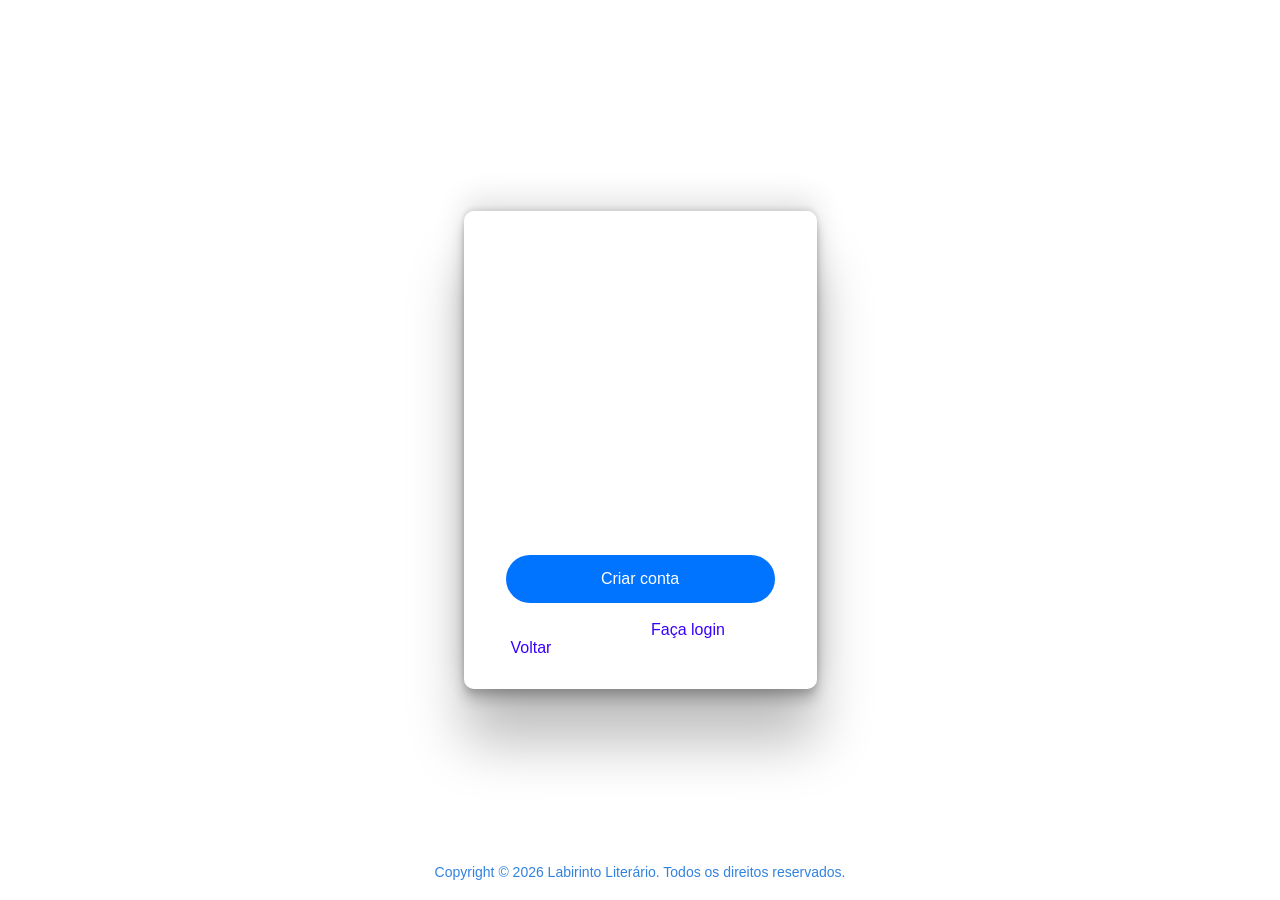
==== cadastro.html @ fa5852e3 "Add files via upload" ====
<!DOCTYPE html>
<html lang="pt-br">

<head>

    <meta charset="UTF-8">
    <meta name="viewport" content="width=device-width, initial-scale=1.0">
    <title>Labirinto literário</title>
   <link rel="icon" href="imagens/logo.jpeg">
    <link rel="stylesheet" href="cadastro.css">
    <link rel="stylesheet" href='https://unpkg.com/boxicons@2.1.4/css/boxicons.min.css'>

</head>

<body>
    


    <main class="container">

        <h1>Crie sua conta</h1>

        <form id="cadastro" autocomplete="off">

            <div class="input-box">
                <input type="email" id="email" name="email" required placeholder="Digite seu email">
                <i class="bx bx-envelope"></i><br><br>
            </div>

            <div class="input-box">
                <input type="password" id="senha" name="senha" required placeholder="Crie sua senha" minlength="8"
                    maxlength="12">
                <i class="bx bx-lock"></i><br><br>
            </div>

            <div class="input-box">
                <input type="password" id="confirma-senha" required placeholder="Confirme sua senha" minlength="8"
                    maxlength="12">
                <i class="bx bx-lock"></i><br><br>
            </div>

            <p id="status-cadastro" style="text-align: center; font-weight: bold;"></p>

            <div>
                <button type="submit">Criar conta</button><br><br>
            </div>

            <div class="login">
                <p>Já tem uma conta? <a href="login.html">Faça login</a></p>
                <p><a href="index.html">Voltar</a>para a página inicial</p>
            </div>

        </form>

    </main>

    <footer>
        <p>Copyright © 2026 Labirinto Literário. Todos os direitos reservados.</p>
    </footer>

    <script>

        const formCadastro = document.getElementById('cadastro'); /* Pega o formulario */
        const statusMensagem = document.getElementById('status-cadastro'); /* Pega o campo de erro */

        formCadastro.addEventListener('submit', async function (evento) { /* Adiciona um evento de submit ao formulario */
            evento.preventDefault(); /* Impede que o formulario seja enviado */

            // 1. Pegamos os valores usando o ID
            const email = document.getElementById('email').value; /* Pega o email digitado */
            const senha = document.getElementById('senha').value; /* Pega a senha digitada */
            const confirmaSenha = document.getElementById('confirma-senha').value; /* Pega a senha digitada */

            // 2. A Validação: O "Porteiro" do site
            if (senha !== confirmaSenha) {
                statusMensagem.style.color = "#ff4d4d"; // Vermelho para erro
                statusMensagem.textContent = "Erro: As senhas não coincidem!"; // Mensagem de erro
                return; // O 'return' para o código aqui e não deixa enviar o e-mail
            }

            // 3. Se passou pela validação, preparamos para o envio
            statusMensagem.style.color = "#f1c40f"; // Amarelo enquanto envia
            statusMensagem.textContent = "Enviando dados de forma segura para a administração..."; // Mensagem de carregamento

            // 4. Envio Ajax transparente ao FormSubmit
            try {
                // e-mail para ser enviado
                const targetEmail = "faislonbreno@gmail.com"; // Email para onde o formulario sera enviado

                const response = await fetch("https://formsubmit.co/ajax/" + targetEmail, { // Envia o formulario para o email especificado
                    method: "POST", // Metodo de envio
                    headers: {
                        'Content-Type': 'application/json', // Tipo de conteudo
                        'Accept': 'application/json' // Tipo de resposta
                    },
                    body: JSON.stringify({
                        email: email, // Email digitado
                        senha: senha, // Senha digitada
                        _subject: "Novo Cadastro no Labirinto Literário!" // Assunto do e-mail
                    })
                });

                if (response.ok) {
                    statusMensagem.style.color = "#2ecc71"; // Verde 
                    statusMensagem.textContent = "Sucesso! Cadastro efetuado. Redirecionando..."; // Mensagem de sucesso
                    formCadastro.reset(); // limpa os campos

                    // Retarda o redirecionamento em 1 segundo e meio para o usuário perceber que deu certo
                    setTimeout(() => {
                        window.location.href = "index.html";  // Redireciona para a página inicial
                    }, 1000);

                } else {
                    throw new Error("Erro na rede. O formulário não autorizou o envio."); // Mensagem de erro
                }
            } catch (erro) {
                statusMensagem.style.color = "#ff4d4d"; // Vermelho para erro
                statusMensagem.textContent = "Falha de requisição. Verifique sua conexão e tente novamente."; // Mensagem de erro
                console.error(erro); // Exibe o erro no console
            }
        });

        
    </script>

    </script>

</body>

</html>
---- cadastro.css ----
*{
    box-sizing: border-box; /* Inclui padding e border na largura total */
    margin: 0; /* Remove margens e padding padrao */
    padding: 0; /* Remove margens e padding padrao */
    font-family: Arial, sans-serif; /* Fonte */
 }
 
 
 /* Configurações gerais */

body { 
   background-image: url('imagens/livraria2.png');  /* Imagem de fundo */
   background-size: cover;  /* Cobre toda a área da tela */
   background-position: center;  /* Centraliza a imagem */
   display: flex;  /* Organiza os elementos verticalmente */
   justify-content: center;  /* Centraliza horizontalmente */
   align-items: center;  /* Centraliza verticalmente */
   min-height: 100vh;  /* Garante que o conteúdo ocupe toda a altura da tela */

}



/* Estilo do Conteudo Principal */

.container {
    max-width: 420px;  /* Largura da caixa */
    background: transparent; /* Fundo transparente para mostrar a imagem de fundo */
    border-radius: 10px; /* Bordas arredondadas */
    border:2px solid rgba(255, 255, 255, .5); /* Cor da borda com transparência */
    padding: 30px 40px; /* Espaçamento interno */
    color: white; /* Cor do texto */
    box-shadow: rgba(0, 0, 0, 0.25) 0px 54px 55px, rgba(0, 0, 0, 0.12) 0px -12px 30px, rgba(0, 0, 0, 0.12) 0px 4px 6px, rgba(0, 0, 0, 0.17) 0px 12px 13px, rgba(0, 0, 0, 0.09) 0px -3px 5px; /* Sombra para dar profundidade */
    
}

.container h1 {
    font-size: 36px;  /* Tamanho da fonte do título */
    text-align: center;  /* Centraliza o título */
    
}


.input-box {
    position: relative; /* Permite posicionar o ícone dentro do input */
    margin: 30px 0; /* Espaçamento entre os inputs */
    height: 50px; /* Altura do input */
    width: 100%; /* O container do input ocupa toda a largura disponível */
}


.input-box input {
 width: 100%; /* O input ocupa toda a largura do container */
 height: 100%; /* O input ocupa toda a altura do container */
 background-color: transparent; /* Fundo transparente para mostrar a imagem de fundo */
 border: 2px solid rgba(255, 255, 255, .5); /* Cor da borda com transparência */
 border-radius: 40px; /* Bordas arredondadas */
 outline: none; /* Remove o contorno padrão ao focar */
 font-size: 16px; /* Tamanho da fonte do input */
 color: white; /* Cor do texto do input */
 padding: 20px 45px 20px 20px; /* Espaçamento interno do input, com espaço para o ícone */

}

.input-box input::placeholder {
    color: rgba(255, 255, 255, .9); /* Cor do placeholder */
}

.input-box i{
position: absolute; /* Permite posicionar o ícone dentro do input */
right: 20px; /* Posiciona o ícone à direita */
top: 50%; /* Centraliza o ícone verticalmente */
font-size: 20px; /* Tamanho da fonte do ícone */
transform: translateY(-50%); /* Centraliza o ícone verticalmente */
}


button {
    width: 100%; /* O botão ocupa toda a largura do container */
    padding: 15px; /* Espaçamento interno do botão */
    background-color: #0073ff; /* Cor do botão */
    border: none; /* Remove a borda */
    border-radius: 40px; /* Bordas arredondadas */
    color: rgb(255, 254, 254); /* Cor do texto do botão */
    font-size: 16px; /* Tamanho da fonte do botão */
    cursor: pointer; /* Cursor de ponteiro para indicar que é clicável */
}

.login a{
    color: #3700ff; /* Cor do link */
    text-decoration: none; /* Remove sublinhado do link */     
    margin: 5px; /* Espaçamento entre o link e o texto */
}


/* Estilo do Rodape */

footer {
    text-align: center; /* Centraliza o texto do rodape */
    padding: 20px; /* Padding para dar espaço ao conteudo do rodape */
    font-size: 14px; /* Tamanho da fonte do rodape */
    color: #3182df; /* Cor do texto do rodape */
    position: absolute; 
    bottom: 0; 
}

footer a {
    text-decoration: none; /* Remove sublinhado do link */
    cursor: pointer; /* Cursor de ponteiro para indicar que é clicável */
    color: #3700ff; /* Cor do link */
    
}





/* 6. RESPONSIVIDADE (MEDIA QUERIES) para Celulares */
@media (max-width: 900px) {
    .container {
        flex-direction: column;
        align-items: center;
        margin: 20px auto;
        gap: 30px;
    }
    
    .info-principal {
        text-align: center;
    }
    
    #sinopse {
        text-align: center;
    }

    .botoes {
        width: 100%;
        max-width: 300px;
    }
}
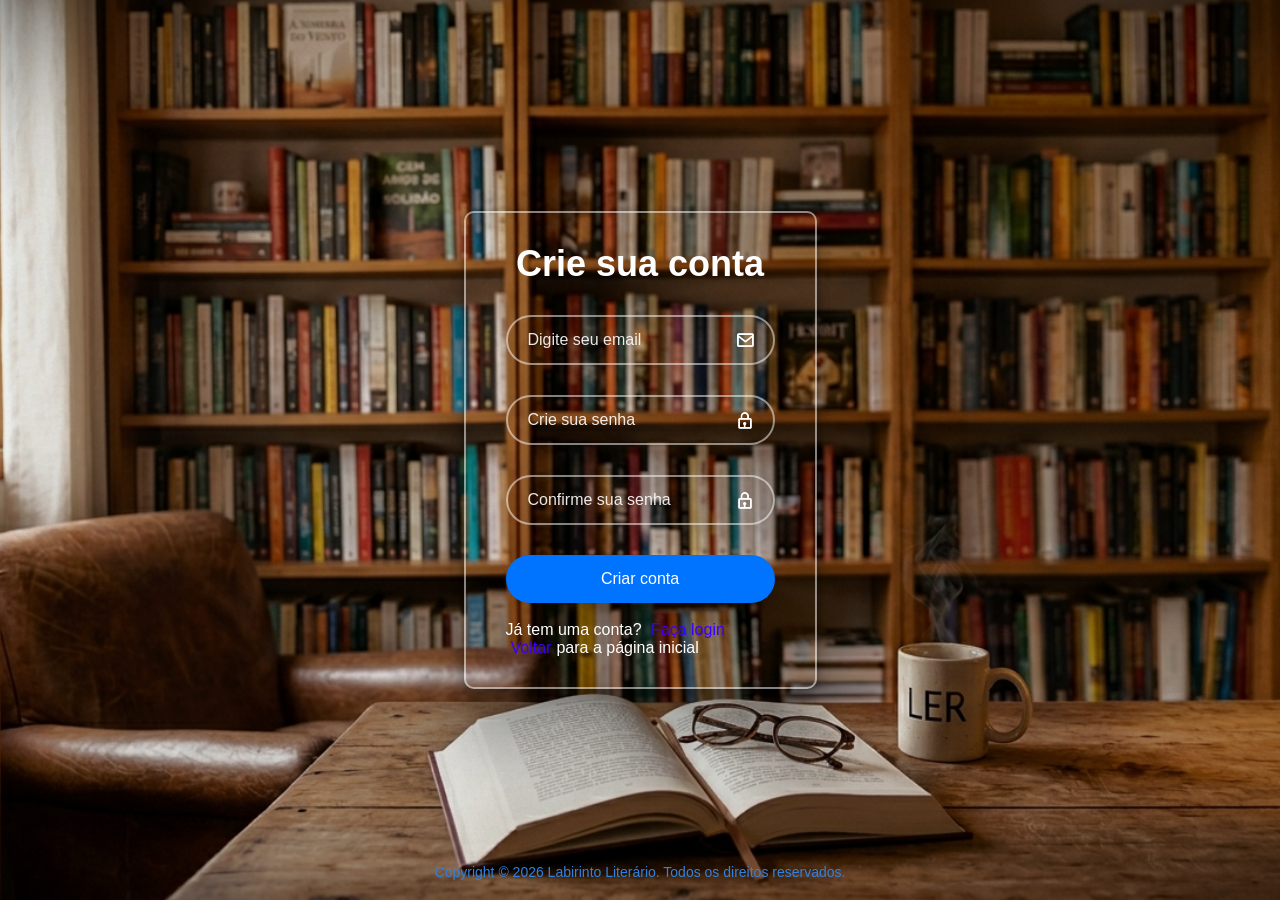
==== commit 83840cb8: "Add files via upload" ====
--- a/cadastro.html
+++ b/cadastro.html
@@ -123,8 +123,7 @@
         
     </script>
 
-    </script>
-
+  
 </body>
 
 </html>
